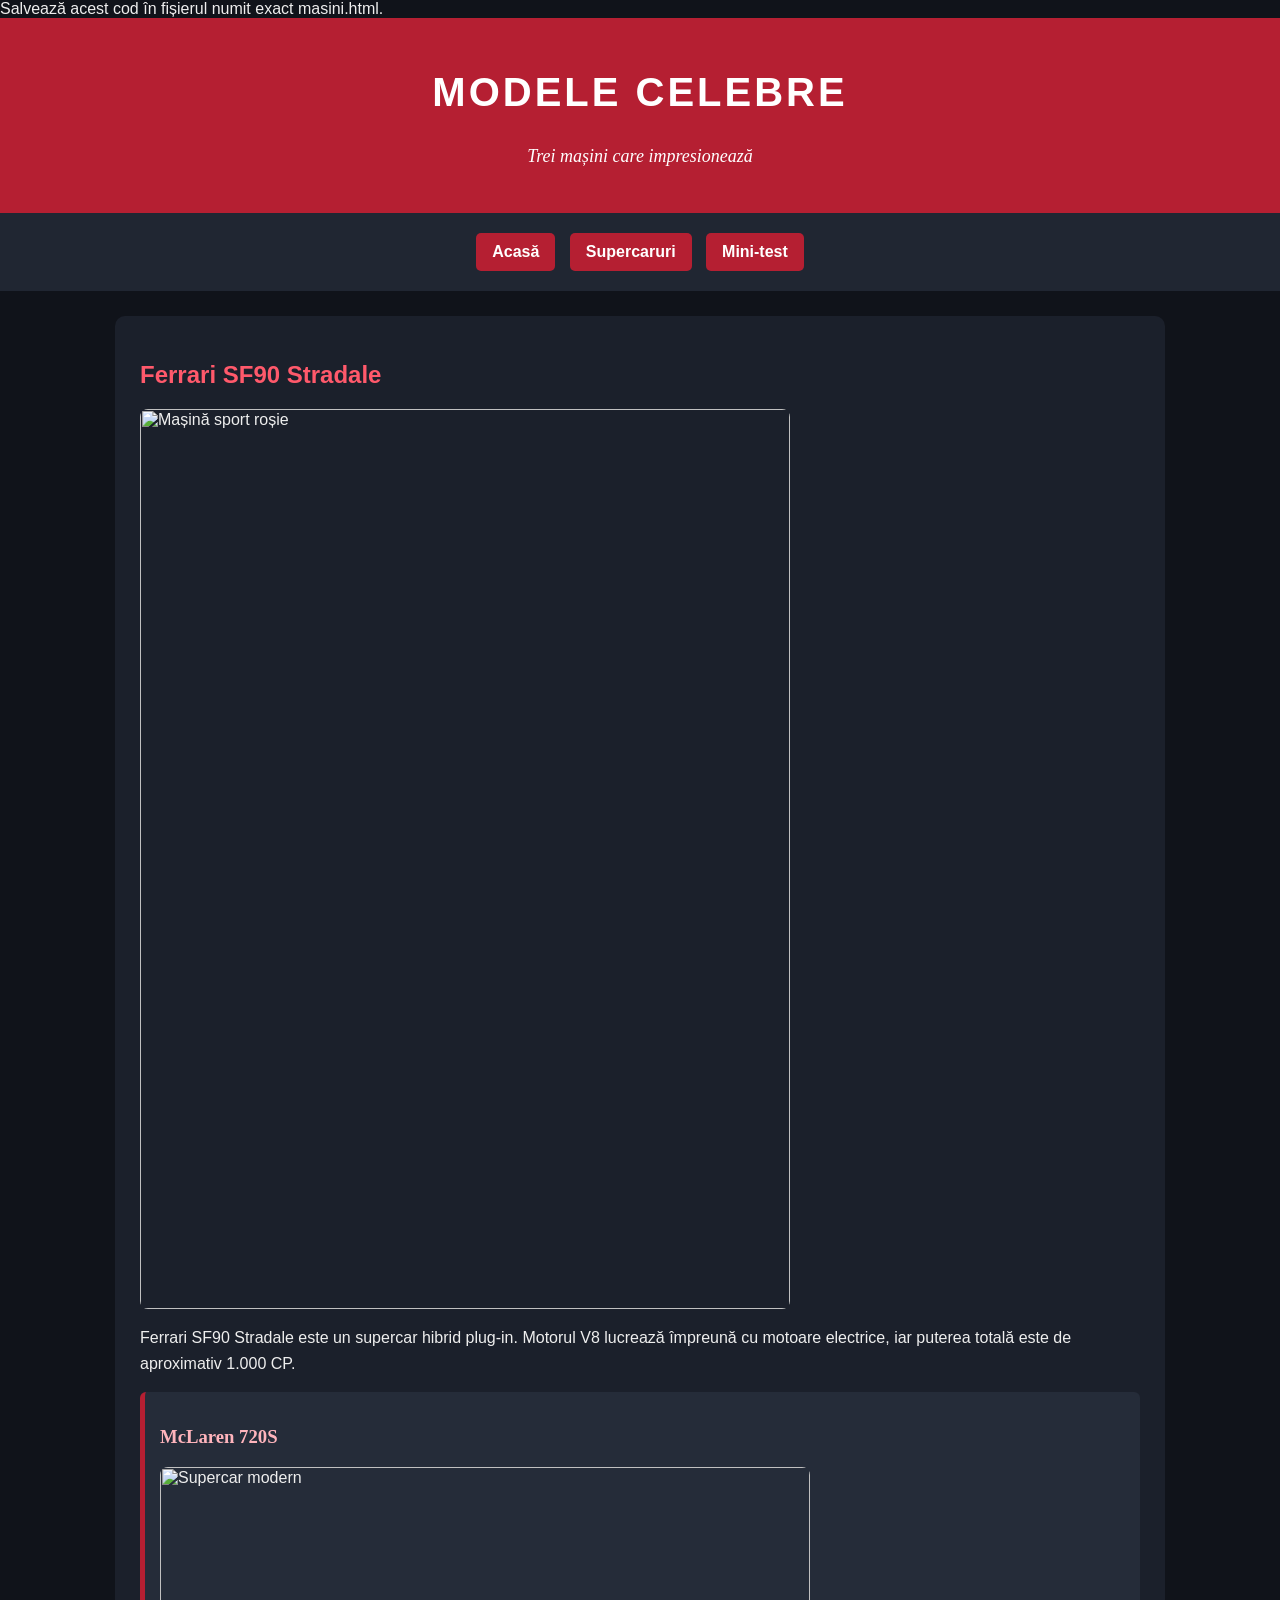
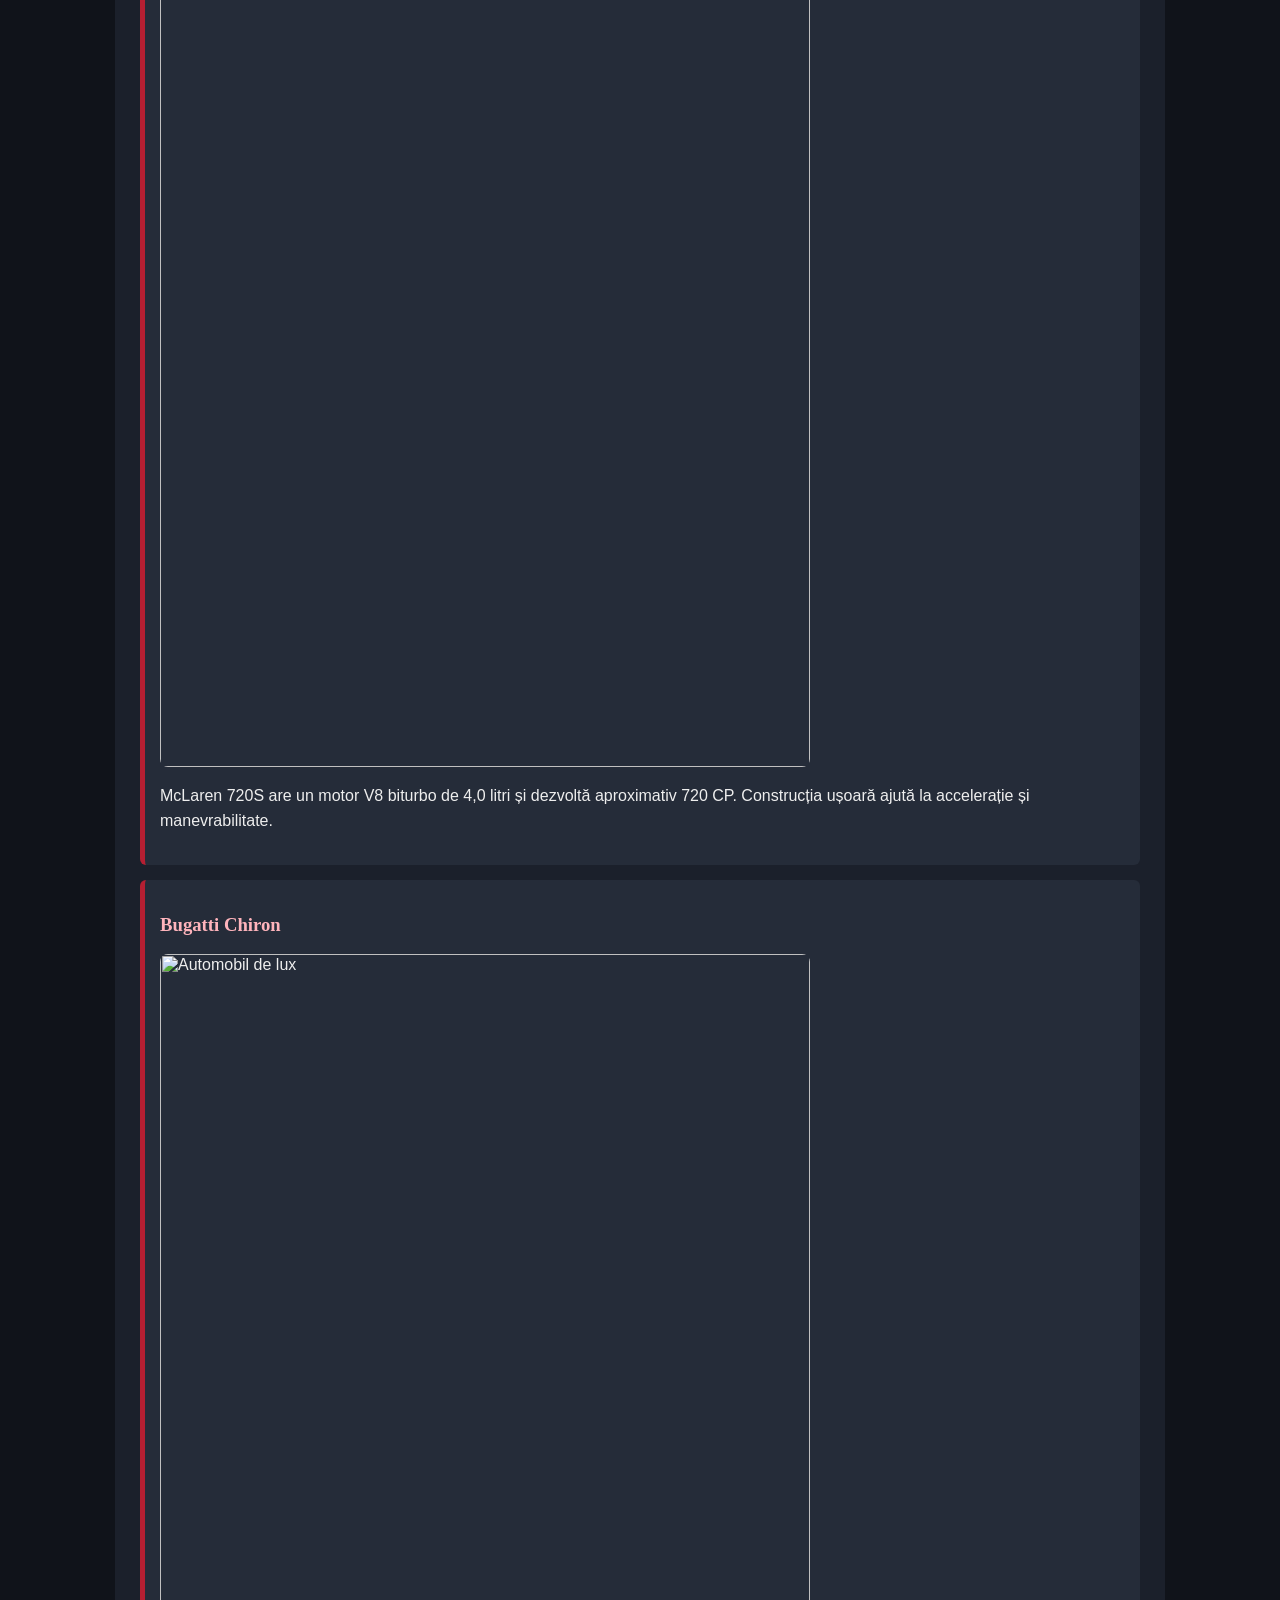
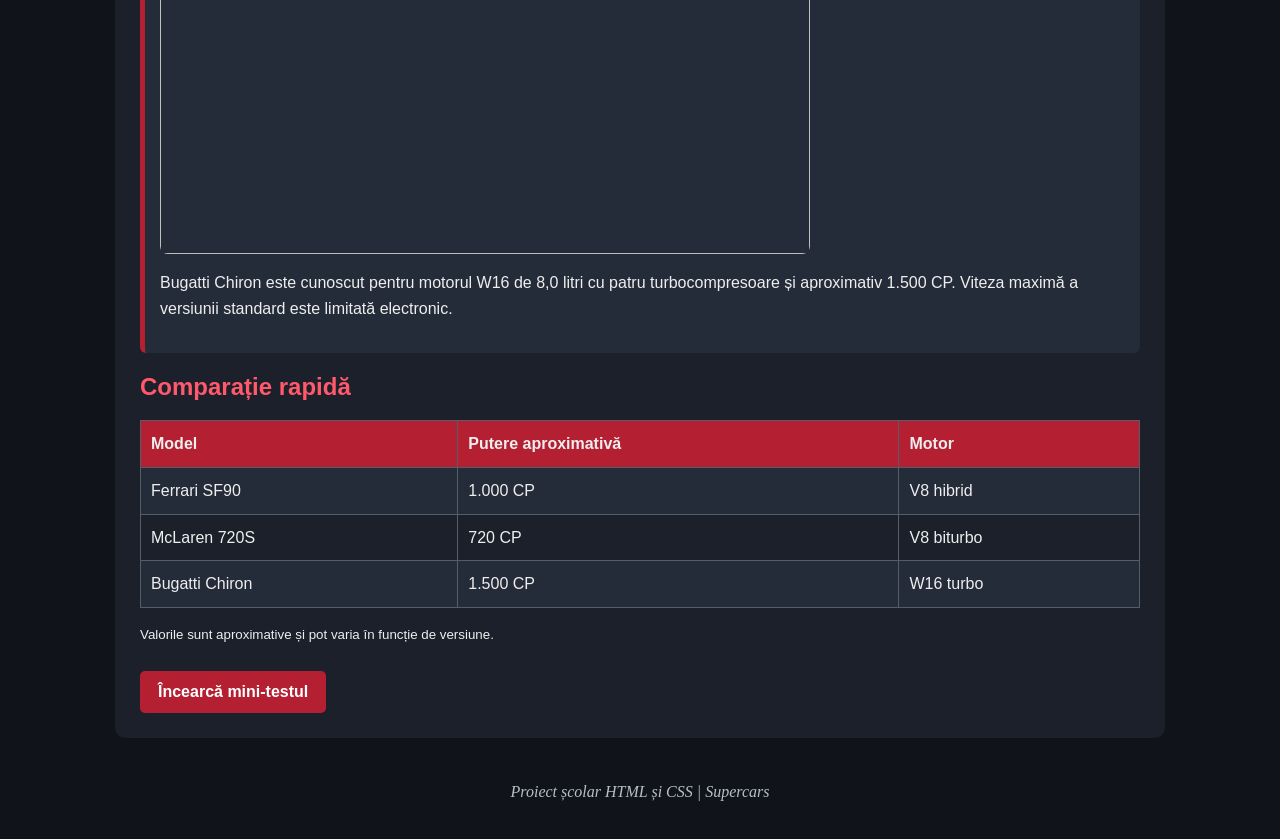
==== masini.html @ 569e3771 "Add files via upload" ====
Salvează acest cod în fișierul numit exact masini.html.
<!DOCTYPE html>
<html lang="ro">
<head>
    <meta charset="UTF-8">
    <title>Supercars - Modele</title>
    <link rel="stylesheet" href="style.css">
</head>
<body>
    <header>
        <h1>MODELE CELEBRE</h1>
        <p>Trei mașini care impresionează</p>
    </header>
 
    <nav>
        <a href="index.html">Acasă</a>
        <a href="masini.html">Supercaruri</a>
        <a href="test.html">Mini-test</a>
    </nav>
 
    <main>
        <h2>Ferrari SF90 Stradale</h2>
        <img class="car" src="https://images.unsplash.com/photo-1592198084033-aade902d1aae?auto=format&fit=crop&w=1000&q=80" alt="Mașină sport roșie">
        <p>Ferrari SF90 Stradale este un supercar hibrid plug-in. Motorul V8 lucrează împreună cu motoare electrice, iar puterea totală este de aproximativ 1.000 CP.</p>
 
        <div class="card">
            <h3>McLaren 720S</h3>
            <img class="car" src="https://images.unsplash.com/photo-1621135802920-133df287f89c?auto=format&fit=crop&w=1000&q=80" alt="Supercar modern">
            <p>McLaren 720S are un motor V8 biturbo de 4,0 litri și dezvoltă aproximativ 720 CP. Construcția ușoară ajută la accelerație și manevrabilitate.</p>
        </div>
 
        <div class="card">
            <h3>Bugatti Chiron</h3>
            <img class="car" src="https://images.unsplash.com/photo-1544829099-b9a0c07fad1a?auto=format&fit=crop&w=1000&q=80" alt="Automobil de lux">
            <p>Bugatti Chiron este cunoscut pentru motorul W16 de 8,0 litri cu patru turbocompresoare și aproximativ 1.500 CP. Viteza maximă a versiunii standard este limitată electronic.</p>
        </div>
 
        <h2>Comparație rapidă</h2>
        <table>
            <tr><th>Model</th><th>Putere aproximativă</th><th>Motor</th></tr>
            <tr><td>Ferrari SF90</td><td>1.000 CP</td><td>V8 hibrid</td></tr>
            <tr><td>McLaren 720S</td><td>720 CP</td><td>V8 biturbo</td></tr>
            <tr><td>Bugatti Chiron</td><td>1.500 CP</td><td>W16 turbo</td></tr>
        </table>
        <p><small>Valorile sunt aproximative și pot varia în funcție de versiune.</small></p>
 
        <a class="button" href="test.html">Încearcă mini-testul</a>
    </main>
 
    <footer>Proiect școlar HTML și CSS | Supercars</footer>
</body>
</html>
---- style.css ----
body {
    margin: 0;
    font-family: Arial, sans-serif;
    background-color: #10131a;
    color: #eeeeee;
}
 
header {
    background-color: #b51f32;
    color: white;
    text-align: center;
    padding: 25px;
}
 
header h1 {
    font-family: Impact, "Arial Black", sans-serif;
    font-size: 40px;
    letter-spacing: 3px;
}
 
header p {
    font-family: Georgia, serif;
    font-style: italic;
    font-size: 18px;
}
 
nav {
    background-color: #202632;
    text-align: center;
    padding: 15px;
}
 
nav a {
    color: white;
    font-family: "Trebuchet MS", Arial, sans-serif;
    font-weight: bold;
    text-decoration: none;
    background-color: #b51f32;
    padding: 10px 16px;
    margin: 5px;
    border-radius: 5px;
    display: inline-block;
}
 
nav a:hover, .button:hover {
    background-color: #e33b4f;
}
 
main {
    width: 85%;
    max-width: 1000px;
    margin: 25px auto;
    background-color: #1b202b;
    padding: 25px;
    border-radius: 10px;
}
 
h2 {
    color: #ff596b;
    font-family: "Trebuchet MS", Arial, sans-serif;
}
 
h3 {
    color: #ffb4bc;
    font-family: Georgia, serif;
}
 
p, li, td, th, label {
    font-size: 16px;
    line-height: 1.6;
}
 
.hero {
    width: 100%;
    border-radius: 8px;
}
 
.car {
    width: 100%;
    max-width: 650px;
    border-radius: 8px;
}
 
.card {
    background-color: #252c39;
    padding: 15px;
    margin: 15px 0;
    border-left: 5px solid #b51f32;
    border-radius: 6px;
}
 
table {
    width: 100%;
    border-collapse: collapse;
    margin-top: 15px;
}
 
th, td {
    border: 1px solid #555d6b;
    padding: 10px;
    text-align: left;
}
 
th {
    background-color: #b51f32;
    font-family: "Trebuchet MS", Arial, sans-serif;
}
 
tr:nth-child(even) {
    background-color: #252c39;
}
 
.button {
    display: inline-block;
    background-color: #b51f32;
    color: white;
    font-family: "Trebuchet MS", Arial, sans-serif;
    font-weight: bold;
    text-decoration: none;
    padding: 12px 18px;
    margin-top: 10px;
    border-radius: 5px;
}
 
summary {
    color: #ffb4bc;
    font-family: "Trebuchet MS", Arial, sans-serif;
    cursor: pointer;
}
 
footer {
    text-align: center;
    color: #b9bec8;
    padding: 20px;
    font-family: Georgia, serif;
    font-style: italic;
}
 
@media (max-width: 600px) {
    main {
        width: 90%;
        padding: 15px;
    }
 
    nav a {
        margin: 4px 2px;
        padding: 9px;
    }
 
    header h1 {
        font-size: 30px;
    }
}
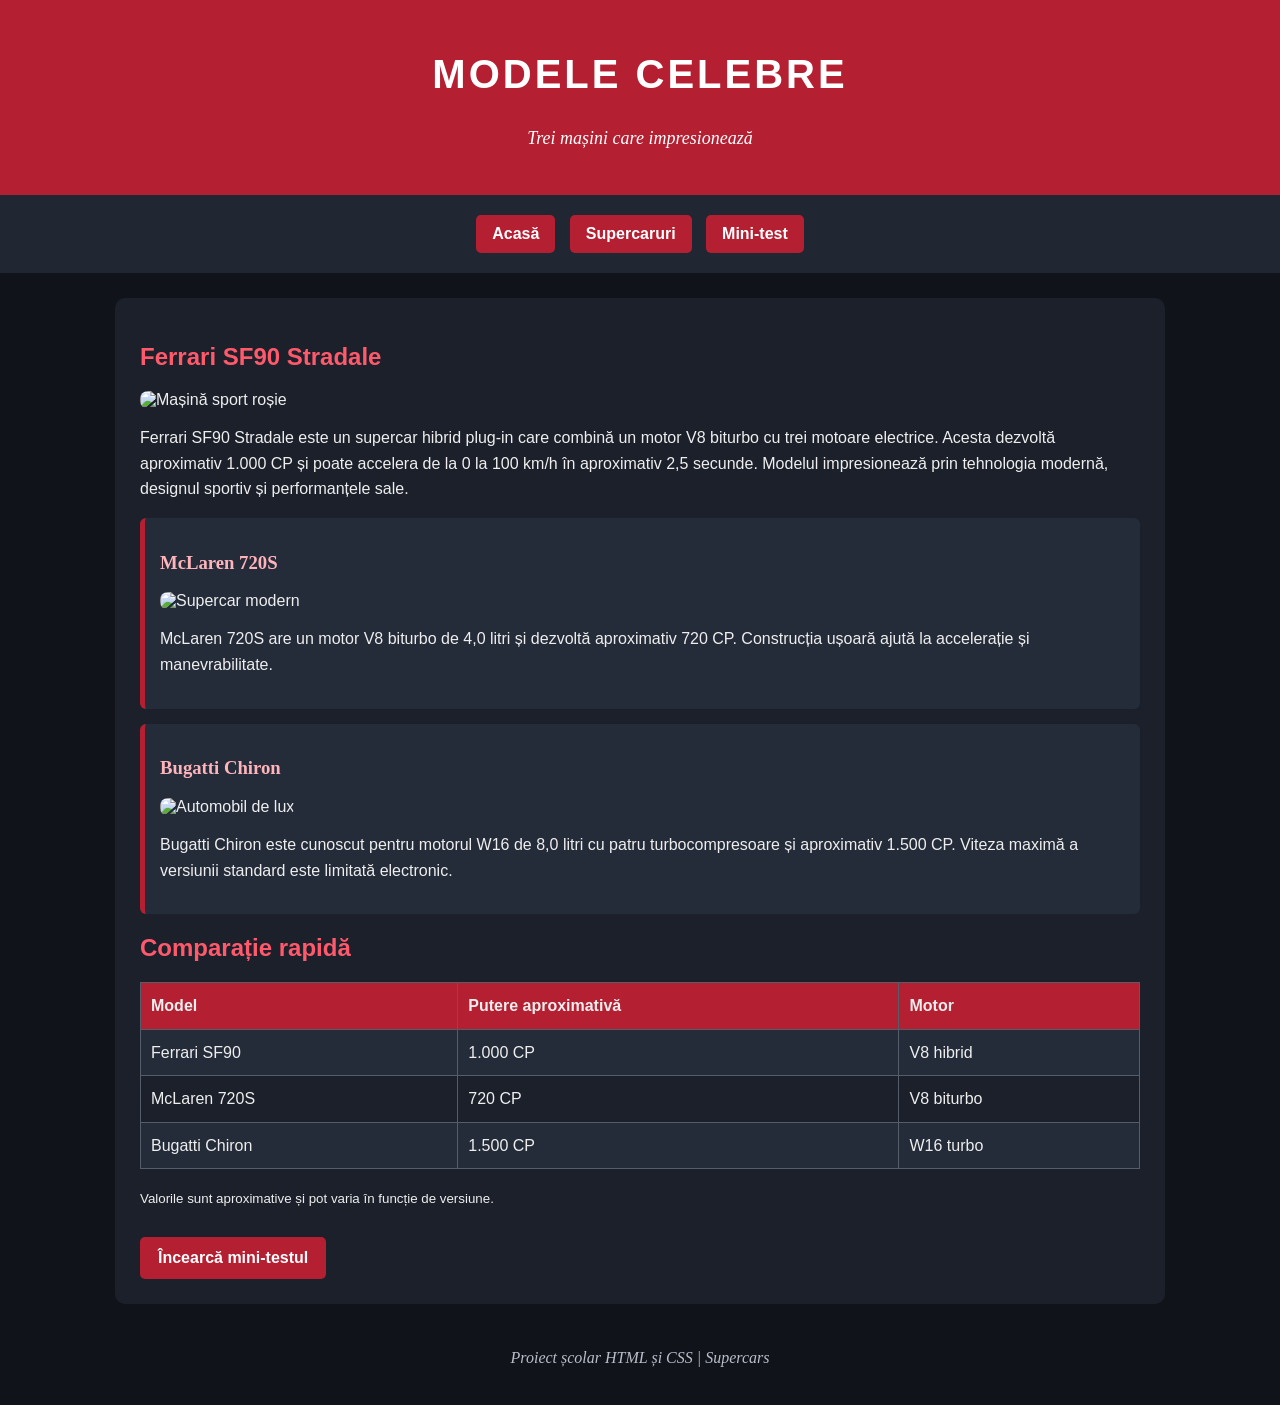
==== commit 05cb6e1c: "Update masini.html" ====
--- a/masini.html
+++ b/masini.html
@@ -1,4 +1,3 @@
-Salvează acest cod în fișierul numit exact masini.html.
 <!DOCTYPE html>
 <html lang="ro">
 <head>
@@ -21,7 +20,7 @@
     <main>
         <h2>Ferrari SF90 Stradale</h2>
         <img class="car" src="https://images.unsplash.com/photo-1592198084033-aade902d1aae?auto=format&fit=crop&w=1000&q=80" alt="Mașină sport roșie">
-        <p>Ferrari SF90 Stradale este un supercar hibrid plug-in. Motorul V8 lucrează împreună cu motoare electrice, iar puterea totală este de aproximativ 1.000 CP.</p>
+        <p><p>Ferrari SF90 Stradale este un supercar hibrid plug-in care combină un motor V8 biturbo cu trei motoare electrice. Acesta dezvoltă aproximativ 1.000 CP și poate accelera de la 0 la 100 km/h în aproximativ 2,5 secunde. Modelul impresionează prin tehnologia modernă, designul sportiv și performanțele sale.</p></p>
  
         <div class="card">
             <h3>McLaren 720S</h3>
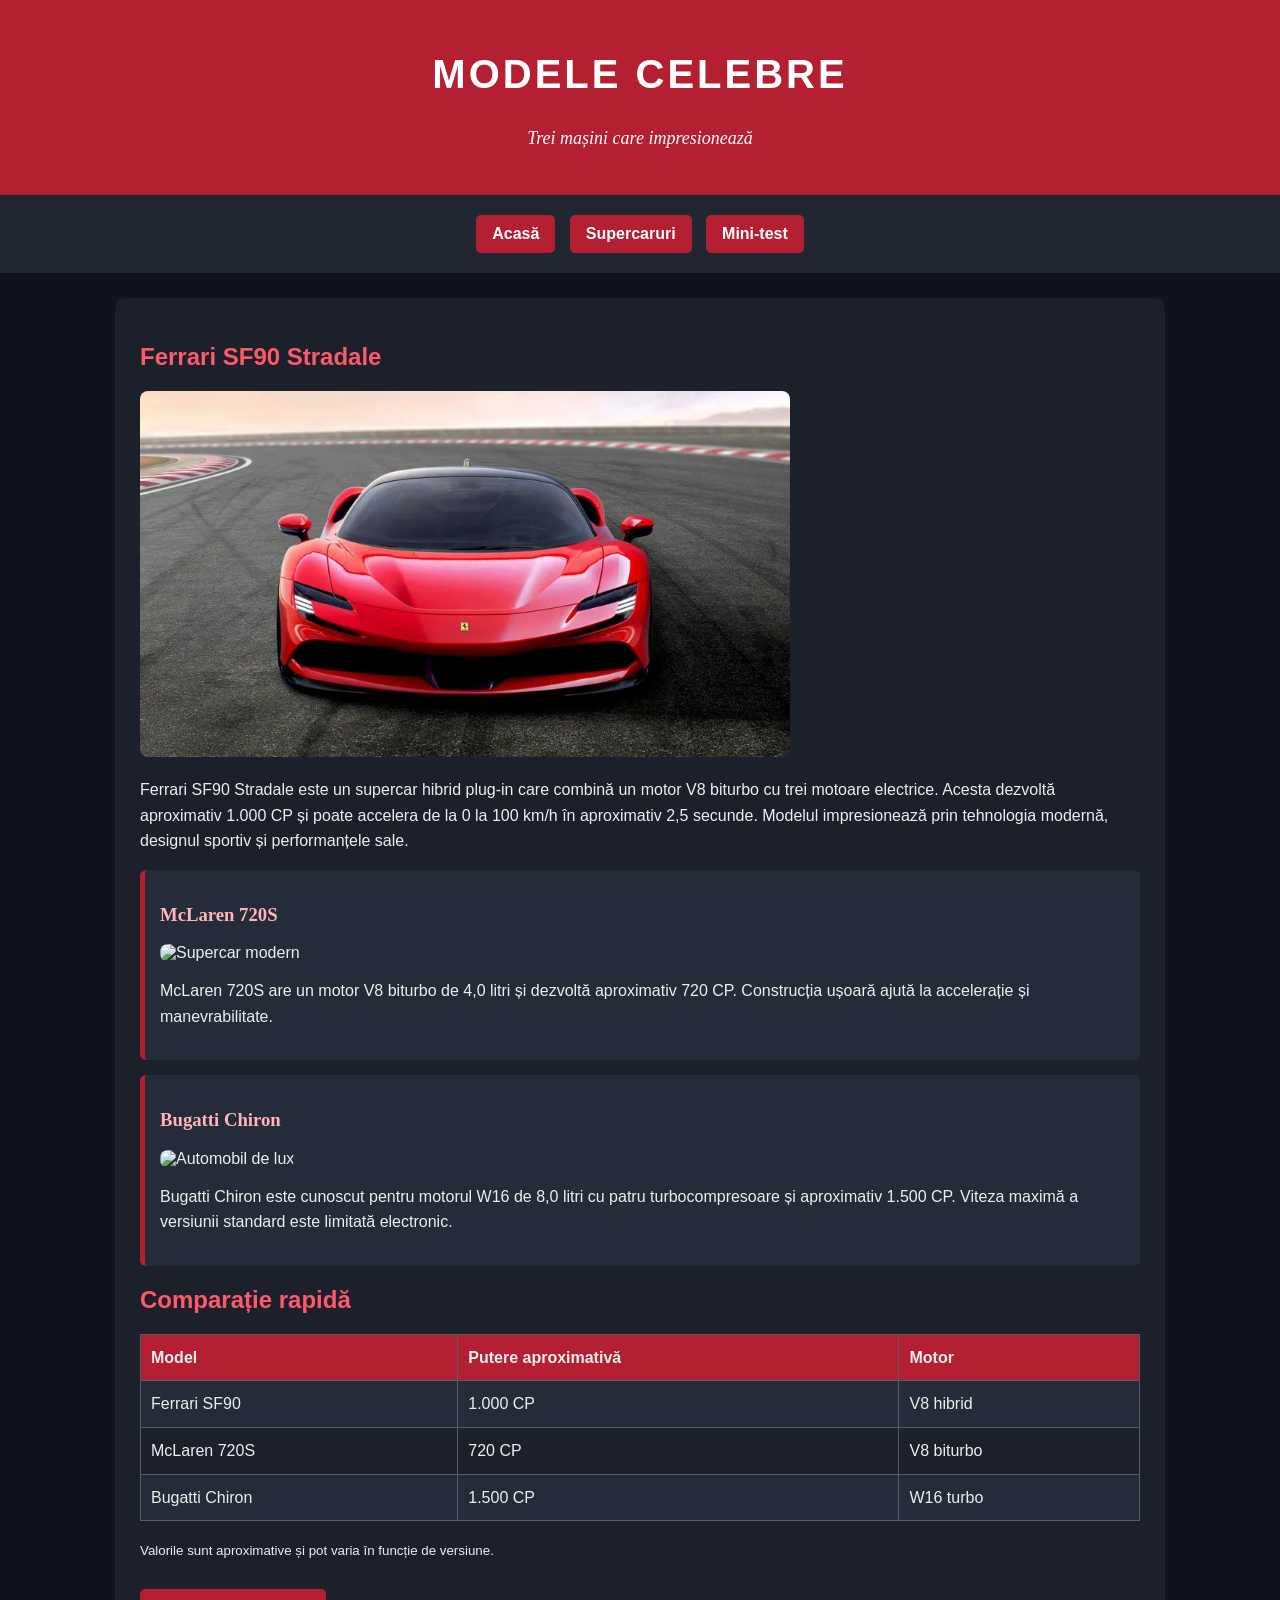
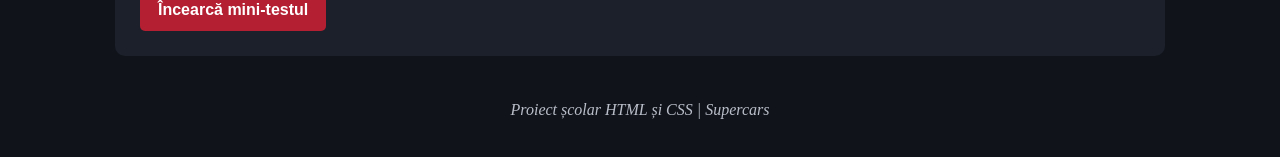
==== commit 86b9a7a3: "Update masini.html" ====
--- a/masini.html
+++ b/masini.html
@@ -19,7 +19,7 @@
  
     <main>
         <h2>Ferrari SF90 Stradale</h2>
-        <img class="car" src="https://images.unsplash.com/photo-1592198084033-aade902d1aae?auto=format&fit=crop&w=1000&q=80" alt="Mașină sport roșie">
+        <img class="car" src="Ferrari SF90 Stradale.jpg" alt="Ferrari SF90 Stradale.">
         <p><p>Ferrari SF90 Stradale este un supercar hibrid plug-in care combină un motor V8 biturbo cu trei motoare electrice. Acesta dezvoltă aproximativ 1.000 CP și poate accelera de la 0 la 100 km/h în aproximativ 2,5 secunde. Modelul impresionează prin tehnologia modernă, designul sportiv și performanțele sale.</p></p>
  
         <div class="card">
